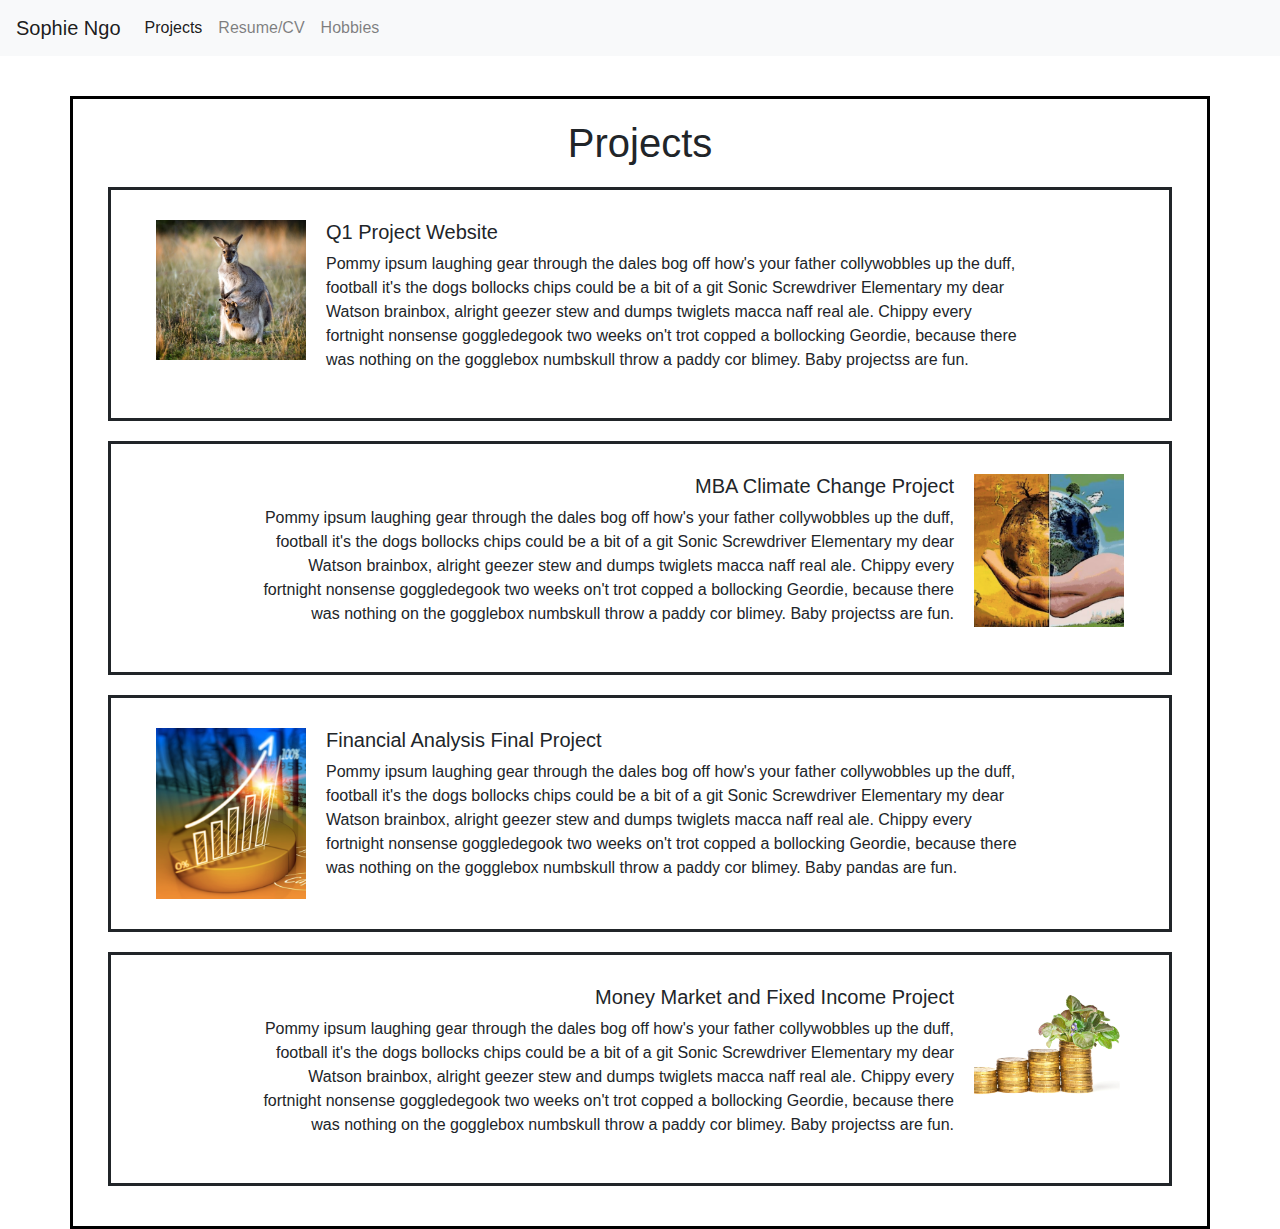
==== index.html @ 8d0d7b33 "second" ====
<html>
  <head>
    <meta charset="utf-8">
    <title>Projects</title>
    <link rel="stylesheet" type="text/css" href="index.css">
    <link rel="stylesheet" href="https://maxcdn.bootstrapcdn.com/bootstrap/4.0.0/css/bootstrap.min.css" integrity="sha384-Gn5384xqQ1aoWXA+058RXPxPg6fy4IWvTNh0E263XmFcJlSAwiGgFAW/dAiS6JXm" crossorigin="anonymous">
  </head>
  <body>
    <nav class="navbar navbar-expand-lg navbar-light bg-light">
      <a class="navbar-brand" href="#">Sophie Ngo</a>
      <button class="navbar-toggler" type="button" data-toggle="collapse" data-target="#navbarNav" aria-controls="navbarNav" aria-expanded="false" aria-label="Toggle navigation">
        <span class="navbar-toggler-icon"></span>
      </button>
      <div class="collapse navbar-collapse" id="navbarNav">
        <ul class="navbar-nav">
          <li class="nav-item active">
            <a class="nav-link" href="index.html">Projects<span class="sr-only">(current)</span></a>
          </li>
          <li class="nav-item">
            <a class="nav-link" href="Resume.html">Resume/CV</a>
          </li>
          <li class="nav-item">
            <a class="nav-link" href="hobbies.html">Hobbies</a>
          </li>
        </ul>
      </div>
    </nav>
    <div class="container">
      <h1>Projects</h1>
      <div class="row">
        <div class="col-12">
          <img class="project-pic" src="q1.jpg" alt="projects">
          <div class="text-left">
            <h5>Q1 Project Website</h5>
            <p>Pommy ipsum laughing gear through the dales bog off how's your father collywobbles up the duff, football it's the dogs bollocks chips could be a bit of a git Sonic Screwdriver Elementary my dear Watson brainbox, alright geezer stew and dumps twiglets macca naff real ale. Chippy every fortnight nonsense goggledegook two weeks on't trot copped a bollocking Geordie, because there was nothing on the gogglebox numbskull throw a paddy cor blimey. Baby projectss are fun.</p>
          </div>
        </div>
      </div>
      <div class="row">
        <div class="col-lg-12">
          <img class="project-pic-right" src="climate.jpg" alt="projects">
          <div class="text-right">
            <h5>MBA Climate Change Project</h5>
            <p>Pommy ipsum laughing gear through the dales bog off how's your father collywobbles up the duff, football it's the dogs bollocks chips could be a bit of a git Sonic Screwdriver Elementary my dear Watson brainbox, alright geezer stew and dumps twiglets macca naff real ale. Chippy every fortnight nonsense goggledegook two weeks on't trot copped a bollocking Geordie, because there was nothing on the gogglebox numbskull throw a paddy cor blimey. Baby projectss are fun.</p>
          </div>
        </div>
      </div>
      <div class="row">
        <div class="col-lg-12">
          <img class="project-pic" src="fa.jpg" alt="projects">
          <div class="text-left">
            <h5>Financial Analysis Final Project</h5>
            <p class="inner-text">Pommy ipsum laughing gear through the dales bog off how's your father collywobbles up the duff, football it's the dogs bollocks chips could be a bit of a git Sonic Screwdriver Elementary my dear Watson brainbox, alright geezer stew and dumps twiglets macca naff real ale. Chippy every fortnight nonsense goggledegook two weeks on't trot copped a bollocking Geordie, because there was nothing on the gogglebox numbskull throw a paddy cor blimey. Baby pandas are fun. </p>
          </div>
        </div>
      </div>
      <div class="row">
        <div class="col-lg-12">
          <img class="project-pic-right" src="fixedincome.jpg" alt="projects">
          <div class="text-right">
            <h5>Money Market and Fixed Income Project</h5>
            <p>Pommy ipsum laughing gear through the dales bog off how's your father collywobbles up the duff, football it's the dogs bollocks chips could be a bit of a git Sonic Screwdriver Elementary my dear Watson brainbox, alright geezer stew and dumps twiglets macca naff real ale. Chippy every fortnight nonsense goggledegook two weeks on't trot copped a bollocking Geordie, because there was nothing on the gogglebox numbskull throw a paddy cor blimey. Baby projectss are fun.</p>
          </div>
        </div>
      </div>
    </div>
  </body>
<html>
---- index.css ----
.container {
  max-width: 1000px;
  margin: 0px auto;
  padding: 20px 20px;
  border: solid black;
  margin-top: 40px;
}

.text-left {
  width: 75%;
  float: left;
  padding-left: 20px;
}

.text-right {
  width: 75%;
  float: right;
  padding-right: 20px;
}

.row {
  padding: 30px 30px;
  border: solid;
  margin: 20px !important;
}

.project-pic {
  float: left;
  max-width: 150px;
  text-align: center;
}

.project-pic-right {
  float: right;
  max-width: 150px;
  text-align: center;
}

h1 {
  text-align: center;
  font-size: 60px;
  margin: 30px auto;
}
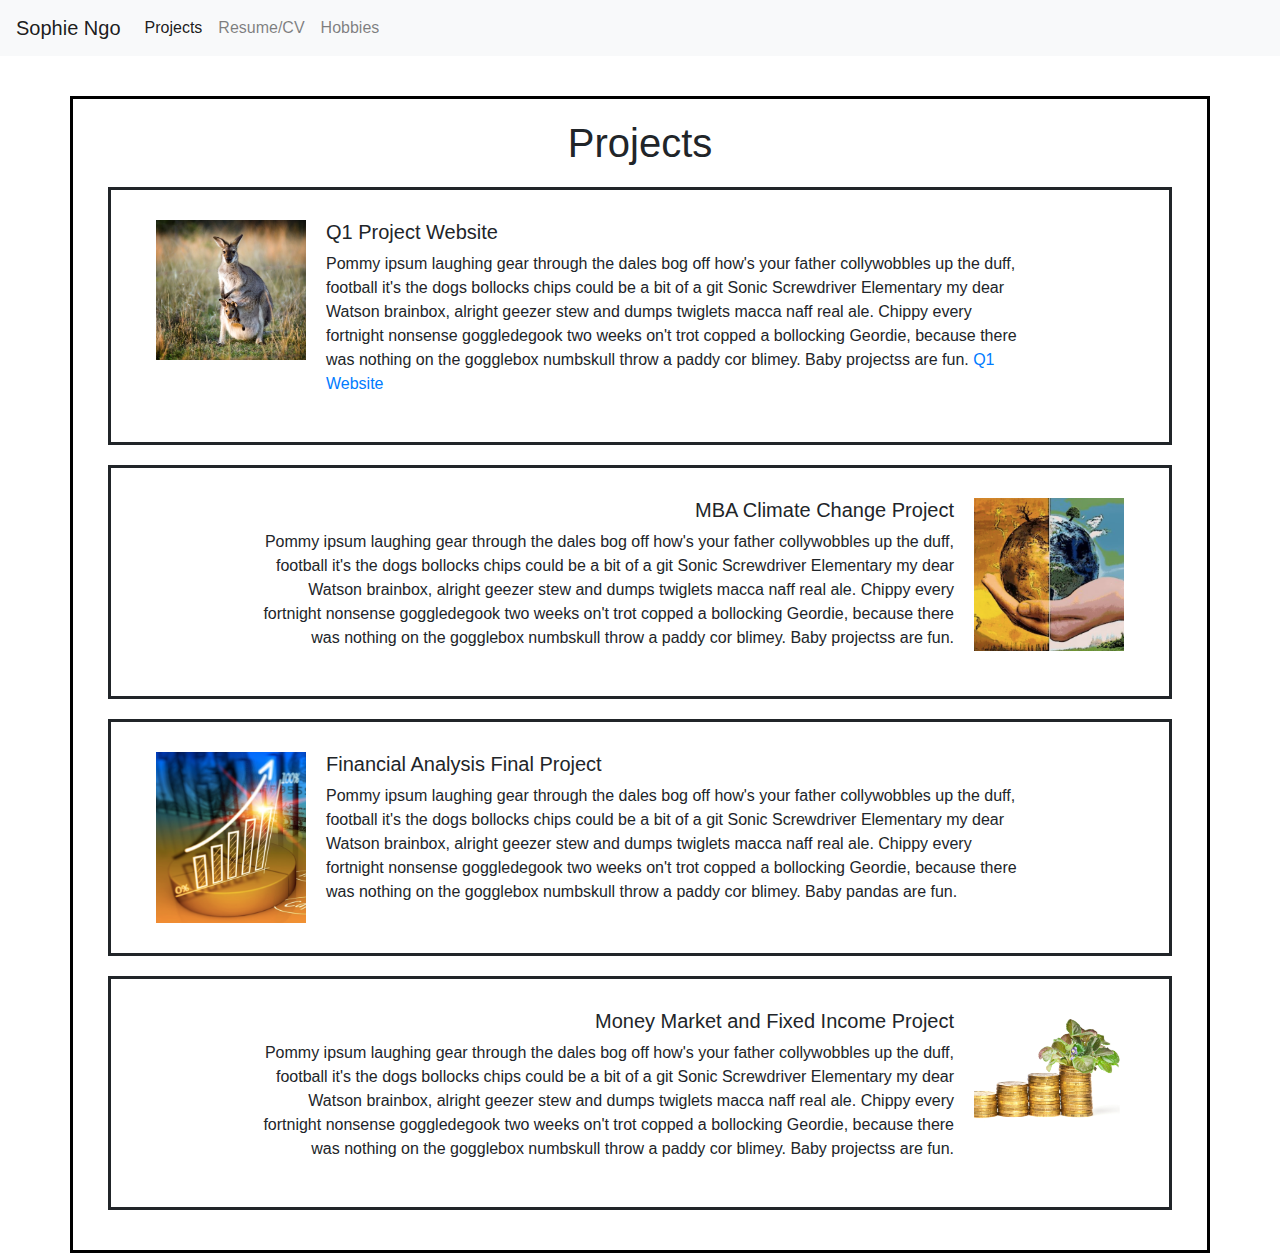
==== commit e46870e5: "added to porfolio online" ====
--- a/index.html
+++ b/index.html
@@ -1,6 +1,7 @@
 <html>
   <head>
     <meta charset="utf-8">
+    <meta name="viewport" content="width=device-width, initial-scale=1, shrink-to-fit=no">
     <title>Projects</title>
     <link rel="stylesheet" type="text/css" href="index.css">
     <link rel="stylesheet" href="https://maxcdn.bootstrapcdn.com/bootstrap/4.0.0/css/bootstrap.min.css" integrity="sha384-Gn5384xqQ1aoWXA+058RXPxPg6fy4IWvTNh0E263XmFcJlSAwiGgFAW/dAiS6JXm" crossorigin="anonymous">
@@ -32,7 +33,7 @@
           <img class="project-pic" src="q1.jpg" alt="projects">
           <div class="text-left">
             <h5>Q1 Project Website</h5>
-            <p>Pommy ipsum laughing gear through the dales bog off how's your father collywobbles up the duff, football it's the dogs bollocks chips could be a bit of a git Sonic Screwdriver Elementary my dear Watson brainbox, alright geezer stew and dumps twiglets macca naff real ale. Chippy every fortnight nonsense goggledegook two weeks on't trot copped a bollocking Geordie, because there was nothing on the gogglebox numbskull throw a paddy cor blimey. Baby projectss are fun.</p>
+            <p>Pommy ipsum laughing gear through the dales bog off how's your father collywobbles up the duff, football it's the dogs bollocks chips could be a bit of a git Sonic Screwdriver Elementary my dear Watson brainbox, alright geezer stew and dumps twiglets macca naff real ale. Chippy every fortnight nonsense goggledegook two weeks on't trot copped a bollocking Geordie, because there was nothing on the gogglebox numbskull throw a paddy cor blimey. Baby projectss are fun. <a href="http://funcodingpanda.com">Q1 Website</a> </p> 
           </div>
         </div>
       </div>
@@ -64,5 +65,8 @@
         </div>
       </div>
     </div>
+    <script src="https://code.jquery.com/jquery-3.2.1.slim.min.js" integrity="sha384-KJ3o2DKtIkvYIK3UENzmM7KCkRr/rE9/Qpg6aAZGJwFDMVNA/GpGFF93hXpG5KkN" crossorigin="anonymous"></script>
+    <script src="https://cdnjs.cloudflare.com/ajax/libs/popper.js/1.12.9/umd/popper.min.js" integrity="sha384-ApNbgh9B+Y1QKtv3Rn7W3mgPxhU9K/ScQsAP7hUibX39j7fakFPskvXusvfa0b4Q" crossorigin="anonymous"></script>
+    <script src="https://maxcdn.bootstrapcdn.com/bootstrap/4.0.0/js/bootstrap.min.js" integrity="sha384-JZR6Spejh4U02d8jOt6vLEHfe/JQGiRRSQQxSfFWpi1MquVdAyjUar5+76PVCmYl" crossorigin="anonymous"></script>
   </body>
 <html>